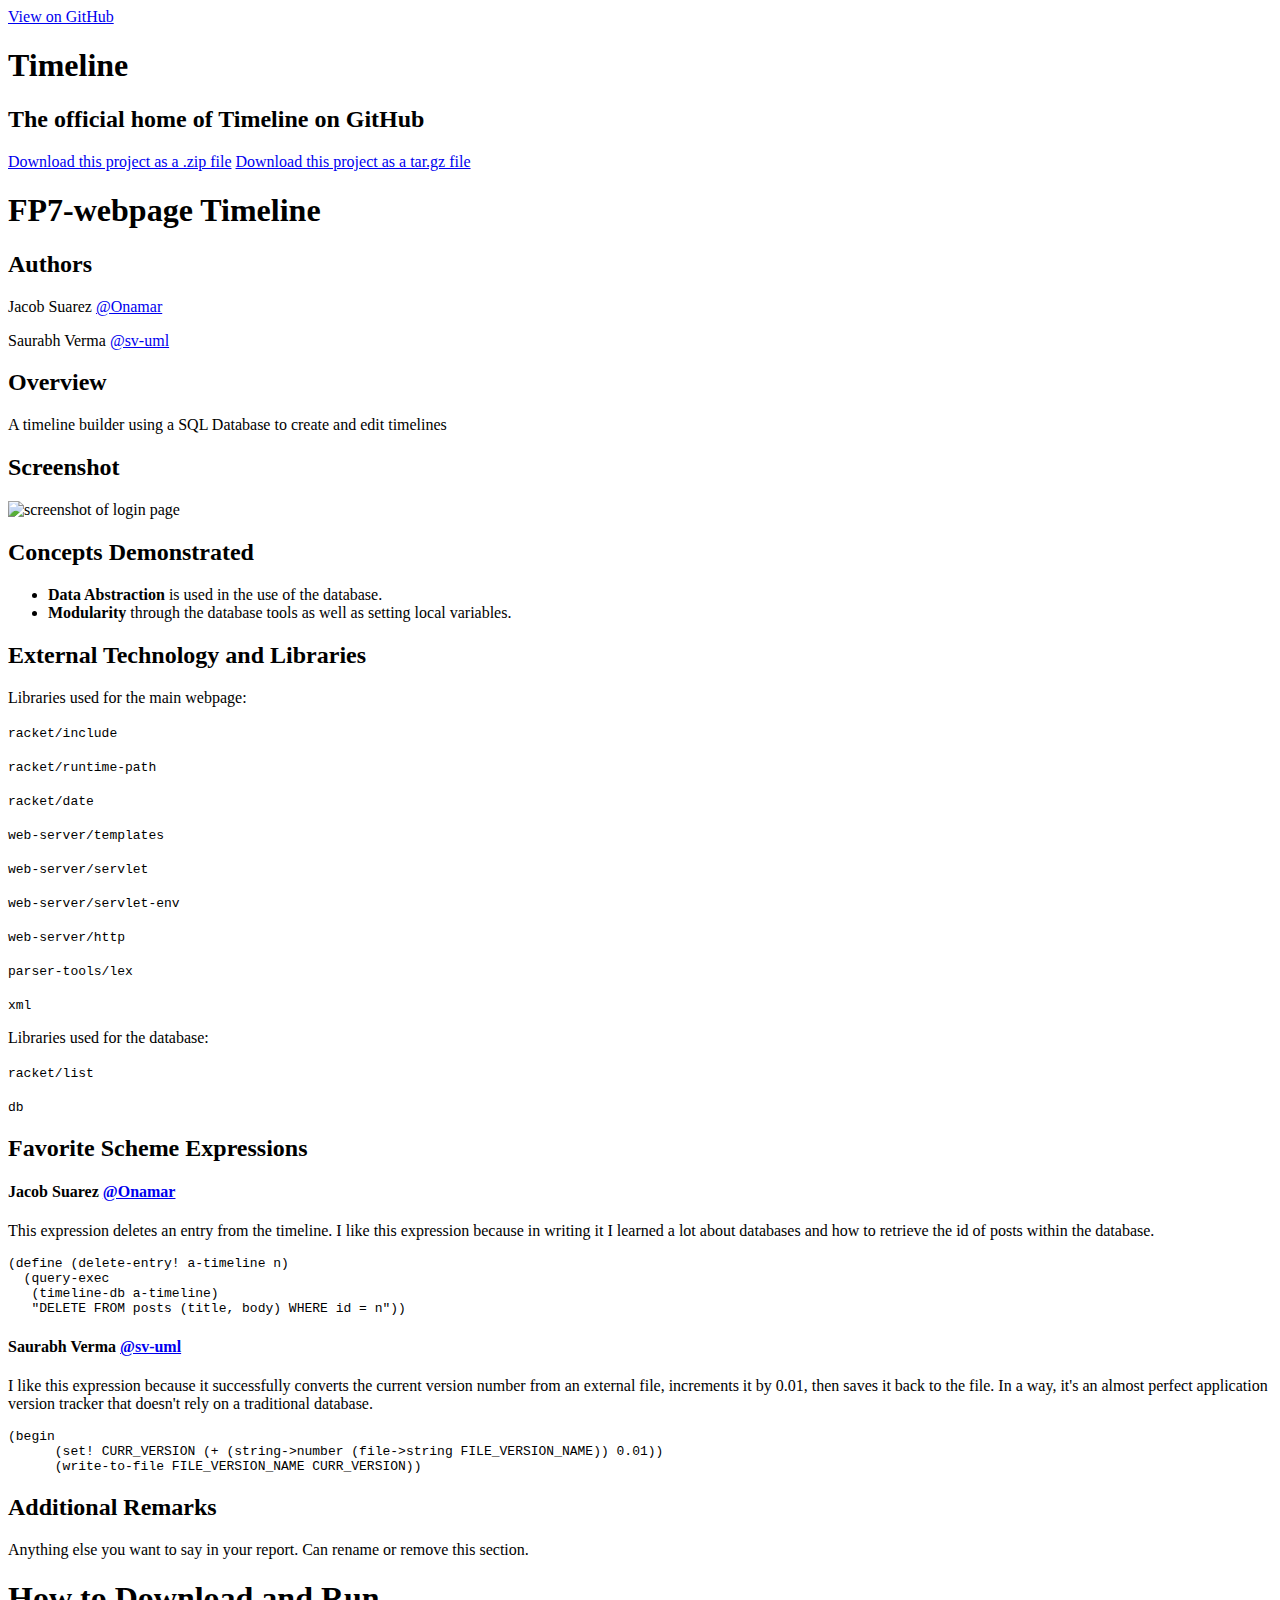
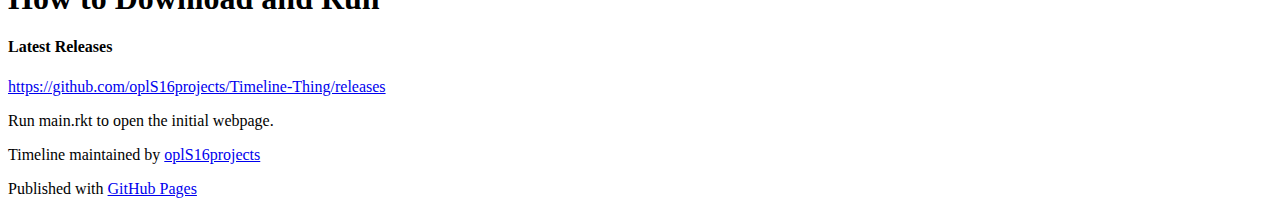
==== index.html @ 011f9b79 "Create gh-pages branch via GitHub" ====
<!DOCTYPE html>
<html>

  <head>
    <meta charset='utf-8'>
    <meta http-equiv="X-UA-Compatible" content="chrome=1">
    <meta name="description" content="Timeline : The official home of Timeline on GitHub">

    <link rel="stylesheet" type="text/css" media="screen" href="stylesheets/stylesheet.css">

    <title>Timeline</title>
  </head>

  <body>

    <!-- HEADER -->
    <div id="header_wrap" class="outer">
        <header class="inner">
          <a id="forkme_banner" href="https://github.com/oplS16projects/Timeline-Thing">View on GitHub</a>

          <h1 id="project_title">Timeline</h1>
          <h2 id="project_tagline">The official home of Timeline on GitHub</h2>

            <section id="downloads">
              <a class="zip_download_link" href="https://github.com/oplS16projects/Timeline-Thing/zipball/master">Download this project as a .zip file</a>
              <a class="tar_download_link" href="https://github.com/oplS16projects/Timeline-Thing/tarball/master">Download this project as a tar.gz file</a>
            </section>
        </header>
    </div>

    <!-- MAIN CONTENT -->
    <div id="main_content_wrap" class="outer">
      <section id="main_content" class="inner">
        <h1>
<a id="fp7-webpage-timeline" class="anchor" href="#fp7-webpage-timeline" aria-hidden="true"><span aria-hidden="true" class="octicon octicon-link"></span></a>FP7-webpage Timeline</h1>

<h2>
<a id="authors" class="anchor" href="#authors" aria-hidden="true"><span aria-hidden="true" class="octicon octicon-link"></span></a>Authors</h2>

<p>Jacob Suarez <a href="https://github.com/Onamar" class="user-mention">@Onamar</a></p>

<p>Saurabh Verma <a href="https://github.com/sv-uml" class="user-mention">@sv-uml</a></p>

<h2>
<a id="overview" class="anchor" href="#overview" aria-hidden="true"><span aria-hidden="true" class="octicon octicon-link"></span></a>Overview</h2>

<p>A timeline builder using a SQL Database to create and edit timelines</p>

<h2>
<a id="screenshot" class="anchor" href="#screenshot" aria-hidden="true"><span aria-hidden="true" class="octicon octicon-link"></span></a>Screenshot</h2>

<p><img src="https://github.com/oplS16projects/Timeline-Thing/blob/master/screenshot.PNG?raw=true" alt="screenshot of login page"></p>

<h2>
<a id="concepts-demonstrated" class="anchor" href="#concepts-demonstrated" aria-hidden="true"><span aria-hidden="true" class="octicon octicon-link"></span></a>Concepts Demonstrated</h2>

<ul>
<li>
<strong>Data Abstraction</strong> is used in the use of the database.</li>
<li>
<strong>Modularity</strong> through the database tools as well as setting local variables.</li>
</ul>

<h2>
<a id="external-technology-and-libraries" class="anchor" href="#external-technology-and-libraries" aria-hidden="true"><span aria-hidden="true" class="octicon octicon-link"></span></a>External Technology and Libraries</h2>

<p>Libraries used for the main webpage:</p>

<p><code>racket/include</code></p>

<p><code>racket/runtime-path</code></p>

<p><code>racket/date</code></p>

<p><code>web-server/templates</code></p>

<p><code>web-server/servlet</code></p>

<p><code>web-server/servlet-env</code></p>

<p><code>web-server/http</code></p>

<p><code>parser-tools/lex</code></p>

<p><code>xml</code></p>

<p>Libraries used for the database:</p>

<p><code>racket/list</code></p>

<p><code>db</code></p>

<h2>
<a id="favorite-scheme-expressions" class="anchor" href="#favorite-scheme-expressions" aria-hidden="true"><span aria-hidden="true" class="octicon octicon-link"></span></a>Favorite Scheme Expressions</h2>

<h4>
<a id="jacob-suarez-onamar" class="anchor" href="#jacob-suarez-onamar" aria-hidden="true"><span aria-hidden="true" class="octicon octicon-link"></span></a>Jacob Suarez <a href="https://github.com/Onamar" class="user-mention">@Onamar</a>
</h4>

<p>This expression deletes an entry from the timeline. I like this expression because in writing it I learned a lot about databases and how to retrieve the id of posts within the database.</p>

<div class="highlight highlight-source-scheme"><pre>(<span class="pl-k">define</span> (<span class="pl-en">delete-entry!</span><span class="pl-smi"> a-timeline n</span>)
  (query-exec
   (timeline-db a-timeline)
   <span class="pl-s"><span class="pl-pds">"</span>DELETE FROM posts (title, body) WHERE id = n<span class="pl-pds">"</span></span>))</pre></div>

<h4>
<a id="saurabh-verma-sv-uml" class="anchor" href="#saurabh-verma-sv-uml" aria-hidden="true"><span aria-hidden="true" class="octicon octicon-link"></span></a>Saurabh Verma <a href="https://github.com/sv-uml" class="user-mention">@sv-uml</a>
</h4>

<p>I like this expression because it successfully converts the current version number from an external file, increments it by 0.01, then saves it back to the file. In a way, it's an almost perfect application version tracker that doesn't rely on a traditional database.</p>

<div class="highlight highlight-source-scheme"><pre>(<span class="pl-k">begin</span>
      (<span class="pl-k">set!</span> CURR_VERSION (<span class="pl-k">+</span> (<span class="pl-c1">string-&gt;number</span> (file-&gt;string FILE_VERSION_NAME)) <span class="pl-c1">0.01</span>))
      (write-to-file FILE_VERSION_NAME CURR_VERSION))</pre></div>

<h2>
<a id="additional-remarks" class="anchor" href="#additional-remarks" aria-hidden="true"><span aria-hidden="true" class="octicon octicon-link"></span></a>Additional Remarks</h2>

<p>Anything else you want to say in your report. Can rename or remove this section.</p>

<h1>
<a id="how-to-download-and-run" class="anchor" href="#how-to-download-and-run" aria-hidden="true"><span aria-hidden="true" class="octicon octicon-link"></span></a>How to Download and Run</h1>

<h4>
<a id="latest-releases" class="anchor" href="#latest-releases" aria-hidden="true"><span aria-hidden="true" class="octicon octicon-link"></span></a>Latest Releases</h4>

<p><a href="https://github.com/oplS16projects/Timeline-Thing/releases">https://github.com/oplS16projects/Timeline-Thing/releases</a></p>

<p>Run main.rkt to open the initial webpage.</p>
      </section>
    </div>

    <!-- FOOTER  -->
    <div id="footer_wrap" class="outer">
      <footer class="inner">
        <p class="copyright">Timeline maintained by <a href="https://github.com/oplS16projects">oplS16projects</a></p>
        <p>Published with <a href="https://pages.github.com">GitHub Pages</a></p>
      </footer>
    </div>

    

  </body>
</html>
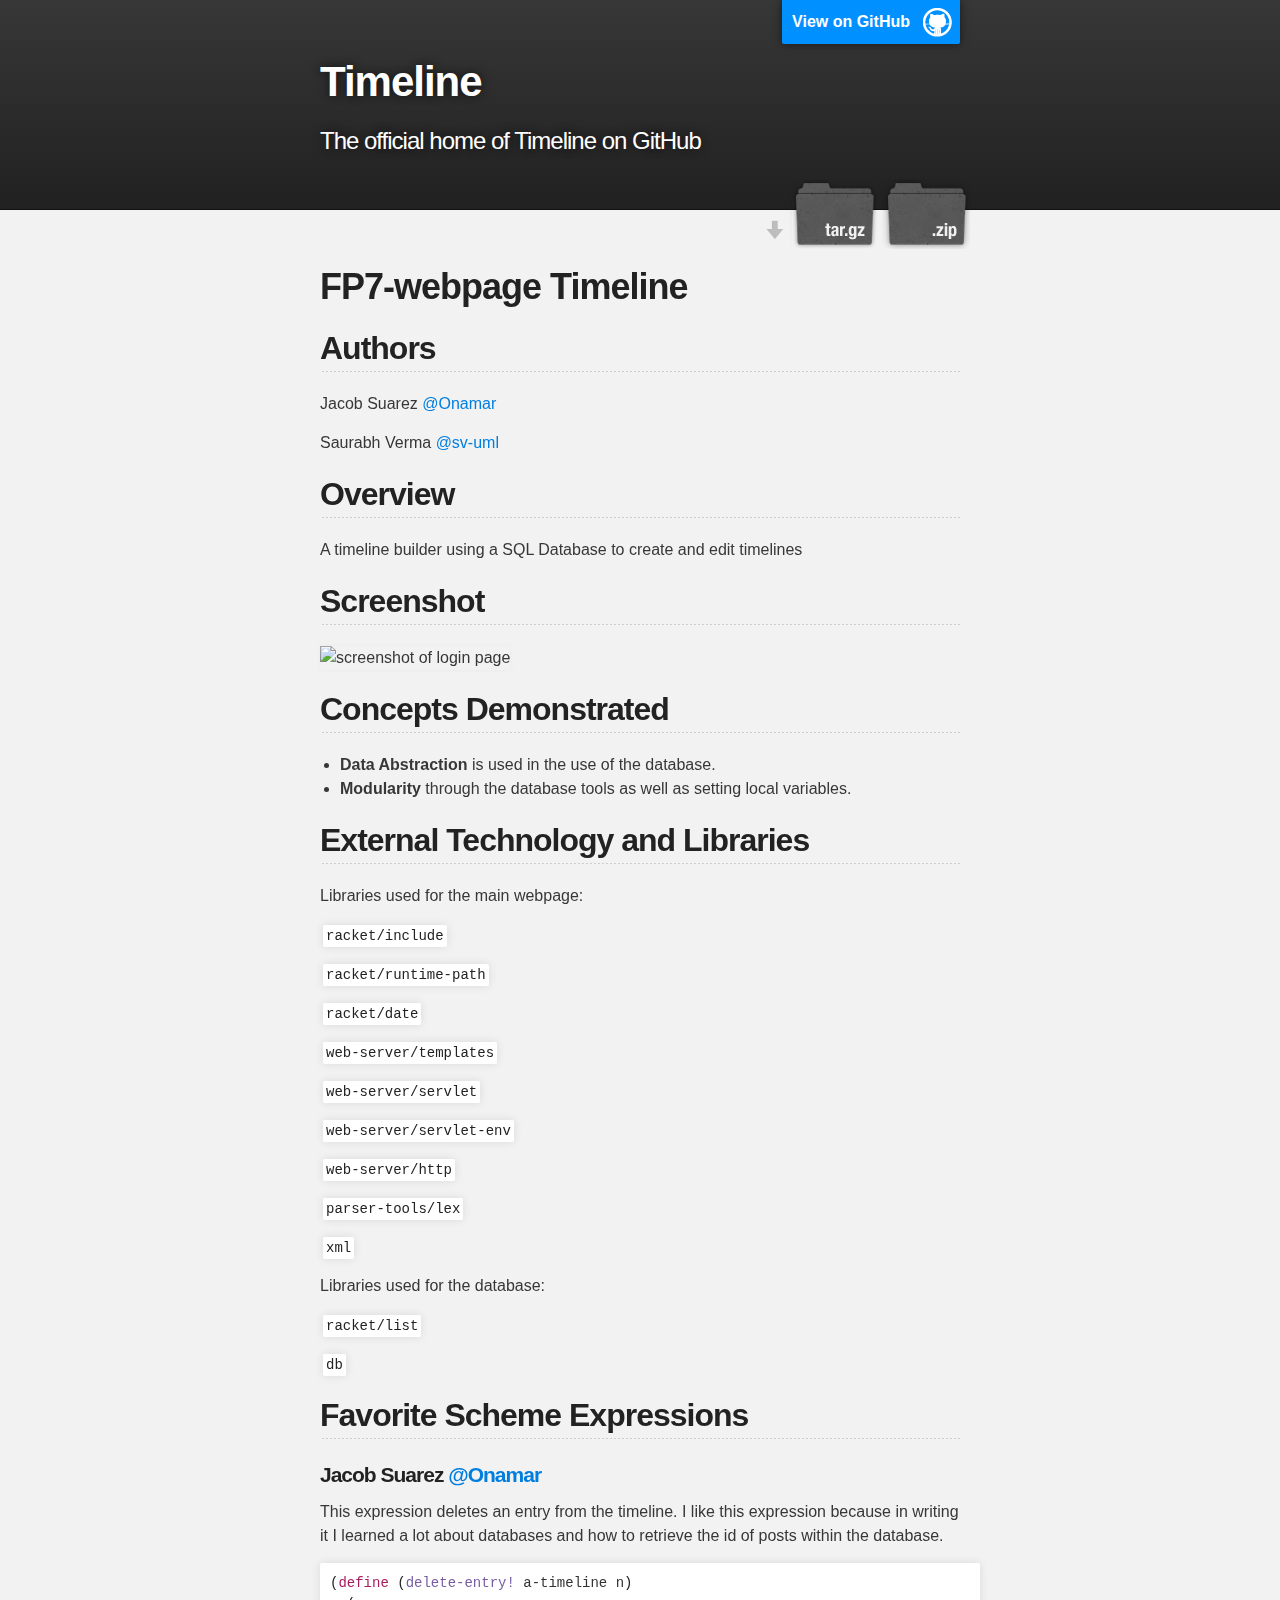
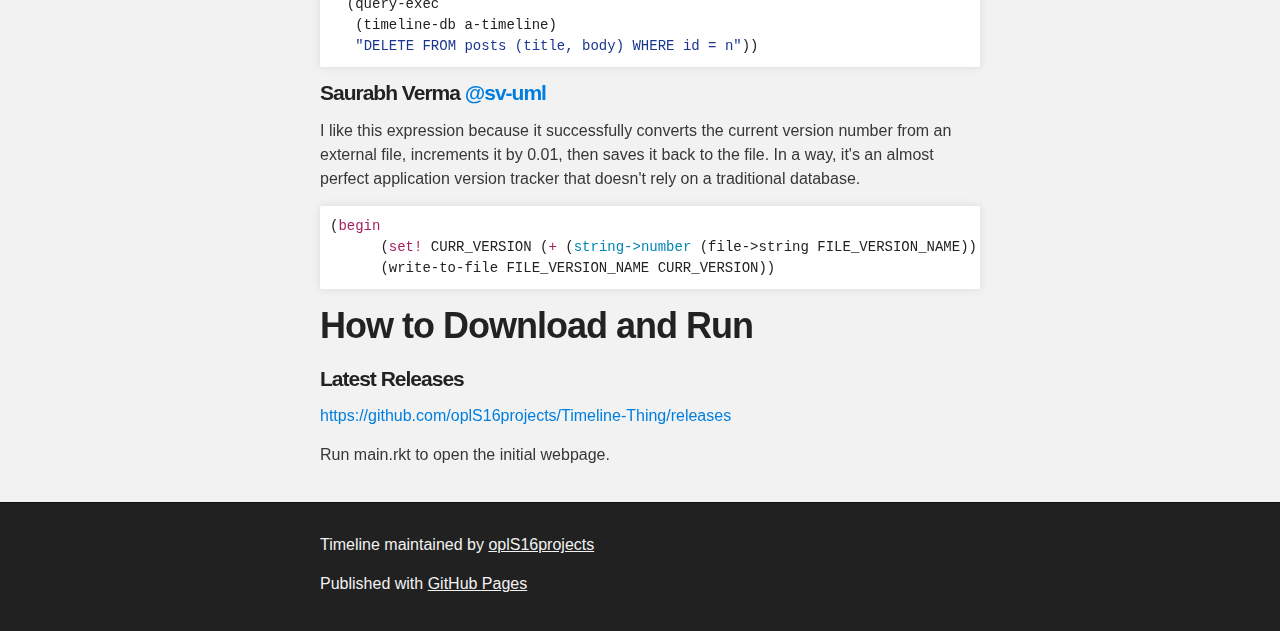
==== commit 458bc11c: "Merge 13ddb25eacc6de0a963f4ecbc48fc0b5995c66f5 into aa41f3751357e5af1b3edfff29abc3f77a2c89c3" ====
--- a/index.html
+++ b/index.html
@@ -114,11 +114,6 @@
       (<span class="pl-k">set!</span> CURR_VERSION (<span class="pl-k">+</span> (<span class="pl-c1">string-&gt;number</span> (file-&gt;string FILE_VERSION_NAME)) <span class="pl-c1">0.01</span>))
       (write-to-file FILE_VERSION_NAME CURR_VERSION))</pre></div>
 
-<h2>
-<a id="additional-remarks" class="anchor" href="#additional-remarks" aria-hidden="true"><span aria-hidden="true" class="octicon octicon-link"></span></a>Additional Remarks</h2>
-
-<p>Anything else you want to say in your report. Can rename or remove this section.</p>
-
 <h1>
 <a id="how-to-download-and-run" class="anchor" href="#how-to-download-and-run" aria-hidden="true"><span aria-hidden="true" class="octicon octicon-link"></span></a>How to Download and Run</h1>
 
--- a/stylesheets/stylesheet.css
+++ b/stylesheets/stylesheet.css
@@ -0,0 +1,425 @@
+/*******************************************************************************
+Slate Theme for GitHub Pages
+by Jason Costello, @jsncostello
+*******************************************************************************/
+
+@import url(github-light.css);
+
+/*******************************************************************************
+MeyerWeb Reset
+*******************************************************************************/
+
+html, body, div, span, applet, object, iframe,
+h1, h2, h3, h4, h5, h6, p, blockquote, pre,
+a, abbr, acronym, address, big, cite, code,
+del, dfn, em, img, ins, kbd, q, s, samp,
+small, strike, strong, sub, sup, tt, var,
+b, u, i, center,
+dl, dt, dd, ol, ul, li,
+fieldset, form, label, legend,
+table, caption, tbody, tfoot, thead, tr, th, td,
+article, aside, canvas, details, embed,
+figure, figcaption, footer, header, hgroup,
+menu, nav, output, ruby, section, summary,
+time, mark, audio, video {
+  margin: 0;
+  padding: 0;
+  border: 0;
+  font: inherit;
+  vertical-align: baseline;
+}
+
+/* HTML5 display-role reset for older browsers */
+article, aside, details, figcaption, figure,
+footer, header, hgroup, menu, nav, section {
+  display: block;
+}
+
+ol, ul {
+  list-style: none;
+}
+
+table {
+  border-collapse: collapse;
+  border-spacing: 0;
+}
+
+/*******************************************************************************
+Theme Styles
+*******************************************************************************/
+
+body {
+  box-sizing: border-box;
+  color:#373737;
+  background: #212121;
+  font-size: 16px;
+  font-family: 'Myriad Pro', Calibri, Helvetica, Arial, sans-serif;
+  line-height: 1.5;
+  -webkit-font-smoothing: antialiased;
+}
+
+h1, h2, h3, h4, h5, h6 {
+  margin: 10px 0;
+  font-weight: 700;
+  color:#222222;
+  font-family: 'Lucida Grande', 'Calibri', Helvetica, Arial, sans-serif;
+  letter-spacing: -1px;
+}
+
+h1 {
+  font-size: 36px;
+  font-weight: 700;
+}
+
+h2 {
+  padding-bottom: 10px;
+  font-size: 32px;
+  background: url('../images/bg_hr.png') repeat-x bottom;
+}
+
+h3 {
+  font-size: 24px;
+}
+
+h4 {
+  font-size: 21px;
+}
+
+h5 {
+  font-size: 18px;
+}
+
+h6 {
+  font-size: 16px;
+}
+
+p {
+  margin: 10px 0 15px 0;
+}
+
+footer p {
+  color: #f2f2f2;
+}
+
+a {
+  text-decoration: none;
+  color: #007edf;
+  text-shadow: none;
+
+  transition: color 0.5s ease;
+  transition: text-shadow 0.5s ease;
+  -webkit-transition: color 0.5s ease;
+  -webkit-transition: text-shadow 0.5s ease;
+  -moz-transition: color 0.5s ease;
+  -moz-transition: text-shadow 0.5s ease;
+  -o-transition: color 0.5s ease;
+  -o-transition: text-shadow 0.5s ease;
+  -ms-transition: color 0.5s ease;
+  -ms-transition: text-shadow 0.5s ease;
+}
+
+a:hover, a:focus {text-decoration: underline;}
+
+footer a {
+  color: #F2F2F2;
+  text-decoration: underline;
+}
+
+em {
+  font-style: italic;
+}
+
+strong {
+  font-weight: bold;
+}
+
+img {
+  position: relative;
+  margin: 0 auto;
+  max-width: 739px;
+  padding: 5px;
+  margin: 10px 0 10px 0;
+  border: 1px solid #ebebeb;
+
+  box-shadow: 0 0 5px #ebebeb;
+  -webkit-box-shadow: 0 0 5px #ebebeb;
+  -moz-box-shadow: 0 0 5px #ebebeb;
+  -o-box-shadow: 0 0 5px #ebebeb;
+  -ms-box-shadow: 0 0 5px #ebebeb;
+}
+
+p img {
+  display: inline;
+  margin: 0;
+  padding: 0;
+  vertical-align: middle;
+  text-align: center;
+  border: none;
+}
+
+pre, code {
+  width: 100%;
+  color: #222;
+  background-color: #fff;
+
+  font-family: Monaco, "Bitstream Vera Sans Mono", "Lucida Console", Terminal, monospace;
+  font-size: 14px;
+
+  border-radius: 2px;
+  -moz-border-radius: 2px;
+  -webkit-border-radius: 2px;
+}
+
+pre {
+  width: 100%;
+  padding: 10px;
+  box-shadow: 0 0 10px rgba(0,0,0,.1);
+  overflow: auto;
+}
+
+code {
+  padding: 3px;
+  margin: 0 3px;
+  box-shadow: 0 0 10px rgba(0,0,0,.1);
+}
+
+pre code {
+  display: block;
+  box-shadow: none;
+}
+
+blockquote {
+  color: #666;
+  margin-bottom: 20px;
+  padding: 0 0 0 20px;
+  border-left: 3px solid #bbb;
+}
+
+
+ul, ol, dl {
+  margin-bottom: 15px
+}
+
+ul {
+  list-style-position: inside;
+  list-style: disc;
+  padding-left: 20px;
+}
+
+ol {
+  list-style-position: inside;
+  list-style: decimal;
+  padding-left: 20px;
+}
+
+dl dt {
+  font-weight: bold;
+}
+
+dl dd {
+  padding-left: 20px;
+  font-style: italic;
+}
+
+dl p {
+  padding-left: 20px;
+  font-style: italic;
+}
+
+hr {
+  height: 1px;
+  margin-bottom: 5px;
+  border: none;
+  background: url('../images/bg_hr.png') repeat-x center;
+}
+
+table {
+  border: 1px solid #373737;
+  margin-bottom: 20px;
+  text-align: left;
+ }
+
+th {
+  font-family: 'Lucida Grande', 'Helvetica Neue', Helvetica, Arial, sans-serif;
+  padding: 10px;
+  background: #373737;
+  color: #fff;
+ }
+
+td {
+  padding: 10px;
+  border: 1px solid #373737;
+ }
+
+form {
+  background: #f2f2f2;
+  padding: 20px;
+}
+
+/*******************************************************************************
+Full-Width Styles
+*******************************************************************************/
+
+.outer {
+  width: 100%;
+}
+
+.inner {
+  position: relative;
+  max-width: 640px;
+  padding: 20px 10px;
+  margin: 0 auto;
+}
+
+#forkme_banner {
+  display: block;
+  position: absolute;
+  top:0;
+  right: 10px;
+  z-index: 10;
+  padding: 10px 50px 10px 10px;
+  color: #fff;
+  background: url('../images/blacktocat.png') #0090ff no-repeat 95% 50%;
+  font-weight: 700;
+  box-shadow: 0 0 10px rgba(0,0,0,.5);
+  border-bottom-left-radius: 2px;
+  border-bottom-right-radius: 2px;
+}
+
+#header_wrap {
+  background: #212121;
+  background: -moz-linear-gradient(top, #373737, #212121);
+  background: -webkit-linear-gradient(top, #373737, #212121);
+  background: -ms-linear-gradient(top, #373737, #212121);
+  background: -o-linear-gradient(top, #373737, #212121);
+  background: linear-gradient(top, #373737, #212121);
+}
+
+#header_wrap .inner {
+  padding: 50px 10px 30px 10px;
+}
+
+#project_title {
+  margin: 0;
+  color: #fff;
+  font-size: 42px;
+  font-weight: 700;
+  text-shadow: #111 0px 0px 10px;
+}
+
+#project_tagline {
+  color: #fff;
+  font-size: 24px;
+  font-weight: 300;
+  background: none;
+  text-shadow: #111 0px 0px 10px;
+}
+
+#downloads {
+  position: absolute;
+  width: 210px;
+  z-index: 10;
+  bottom: -40px;
+  right: 0;
+  height: 70px;
+  background: url('../images/icon_download.png') no-repeat 0% 90%;
+}
+
+.zip_download_link {
+  display: block;
+  float: right;
+  width: 90px;
+  height:70px;
+  text-indent: -5000px;
+  overflow: hidden;
+  background: url(../images/sprite_download.png) no-repeat bottom left;
+}
+
+.tar_download_link {
+  display: block;
+  float: right;
+  width: 90px;
+  height:70px;
+  text-indent: -5000px;
+  overflow: hidden;
+  background: url(../images/sprite_download.png) no-repeat bottom right;
+  margin-left: 10px;
+}
+
+.zip_download_link:hover {
+  background: url(../images/sprite_download.png) no-repeat top left;
+}
+
+.tar_download_link:hover {
+  background: url(../images/sprite_download.png) no-repeat top right;
+}
+
+#main_content_wrap {
+  background: #f2f2f2;
+  border-top: 1px solid #111;
+  border-bottom: 1px solid #111;
+}
+
+#main_content {
+  padding-top: 40px;
+}
+
+#footer_wrap {
+  background: #212121;
+}
+
+
+
+/*******************************************************************************
+Small Device Styles
+*******************************************************************************/
+
+@media screen and (max-width: 480px) {
+  body {
+    font-size:14px;
+  }
+
+  #downloads {
+    display: none;
+  }
+
+  .inner {
+    min-width: 320px;
+    max-width: 480px;
+  }
+
+  #project_title {
+  font-size: 32px;
+  }
+
+  h1 {
+    font-size: 28px;
+  }
+
+  h2 {
+    font-size: 24px;
+  }
+
+  h3 {
+    font-size: 21px;
+  }
+
+  h4 {
+    font-size: 18px;
+  }
+
+  h5 {
+    font-size: 14px;
+  }
+
+  h6 {
+    font-size: 12px;
+  }
+
+  code, pre {
+    min-width: 320px;
+    max-width: 480px;
+    font-size: 11px;
+  }
+
+}
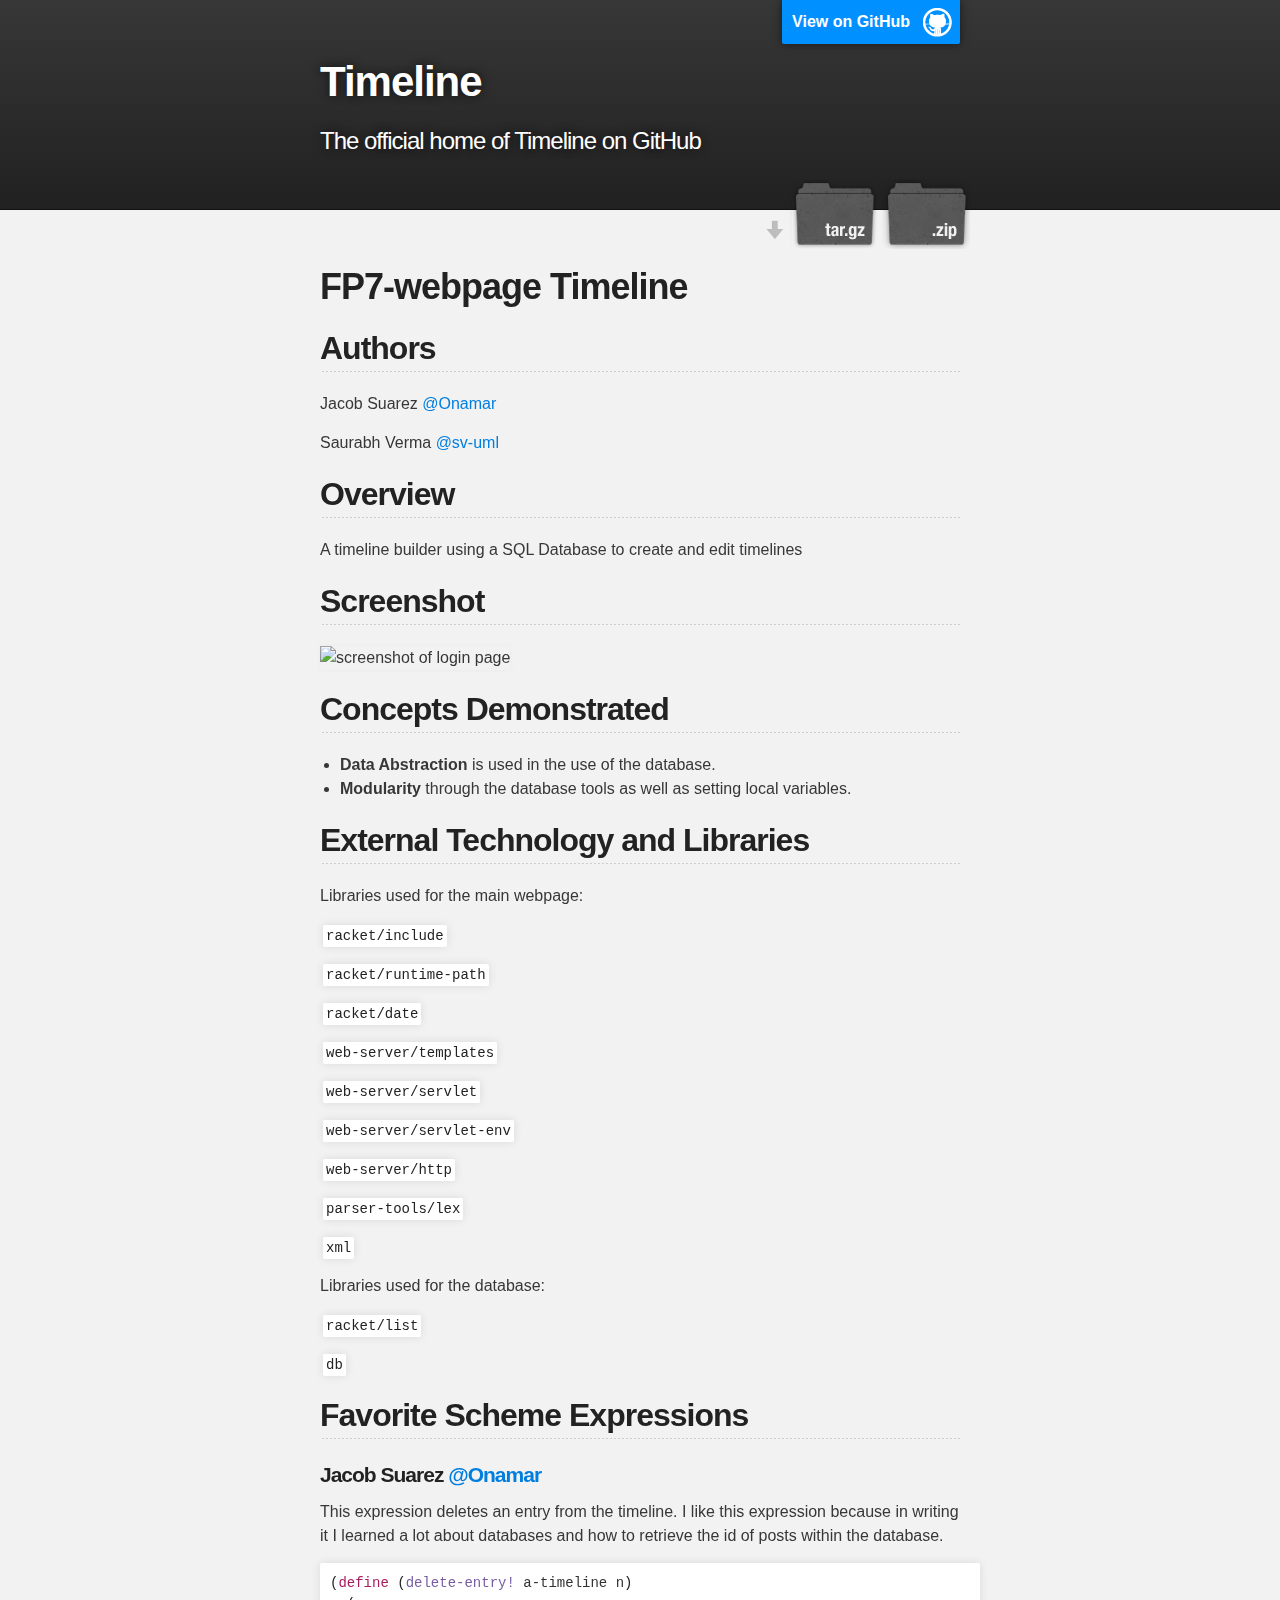
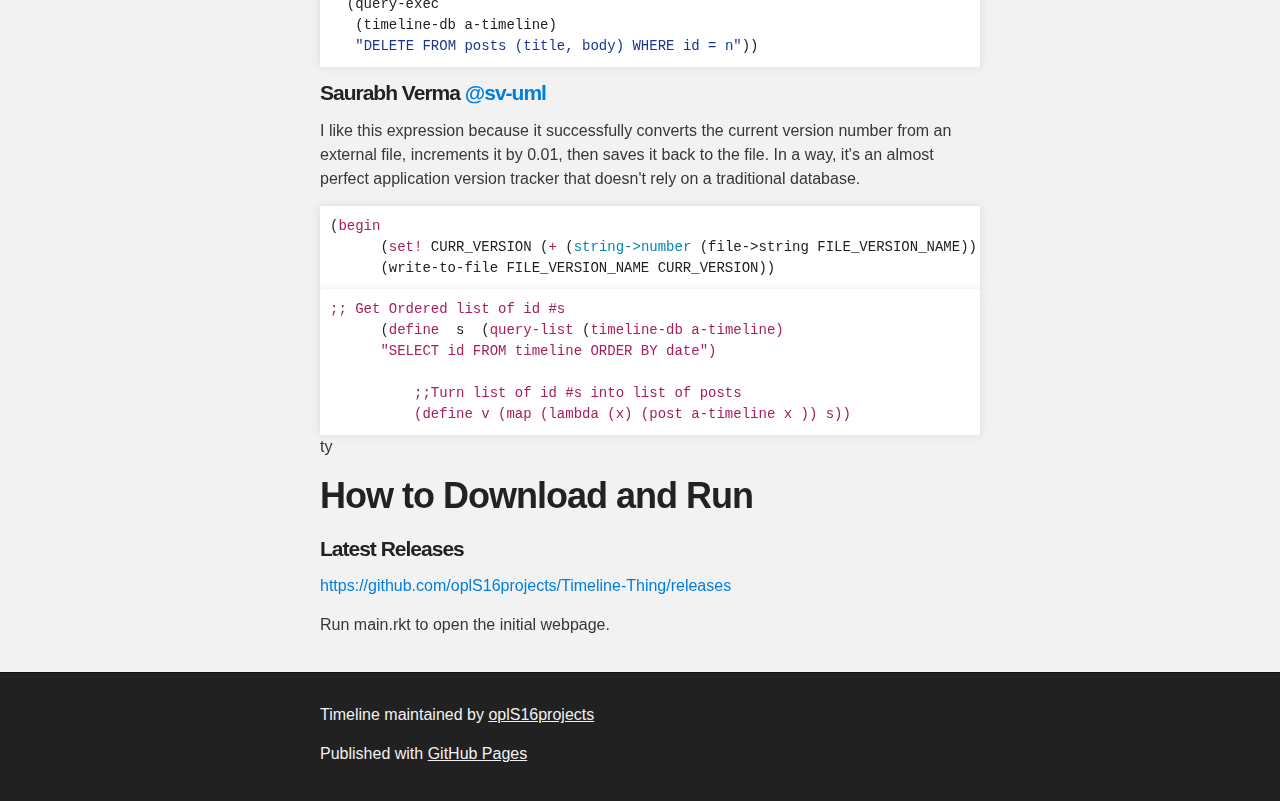
==== commit 3ff33d5d: "ty turrell's favorite code" ====
--- a/index.html
+++ b/index.html
@@ -114,6 +114,12 @@
       (<span class="pl-k">set!</span> CURR_VERSION (<span class="pl-k">+</span> (<span class="pl-c1">string-&gt;number</span> (file-&gt;string FILE_VERSION_NAME)) <span class="pl-c1">0.01</span>))
       (write-to-file FILE_VERSION_NAME CURR_VERSION))</pre></div>
 
+<div class="highlight highlight-source-scheme"><pre><span class="pl-k">;; Get Ordered list of id #s</span>
+      (<span class="pl-k">define </span> s  (<span class="pl-k">query-list</span> (<span class="pl-k">timeline-db a-timeline)
+      "SELECT id FROM timeline ORDER BY date")
+	  
+	  ;;Turn list of id #s into list of posts
+	  (define v (map (lambda (x) (post a-timeline x )) s))</span></div>ty
 <h1>
 <a id="how-to-download-and-run" class="anchor" href="#how-to-download-and-run" aria-hidden="true"><span aria-hidden="true" class="octicon octicon-link"></span></a>How to Download and Run</h1>
 
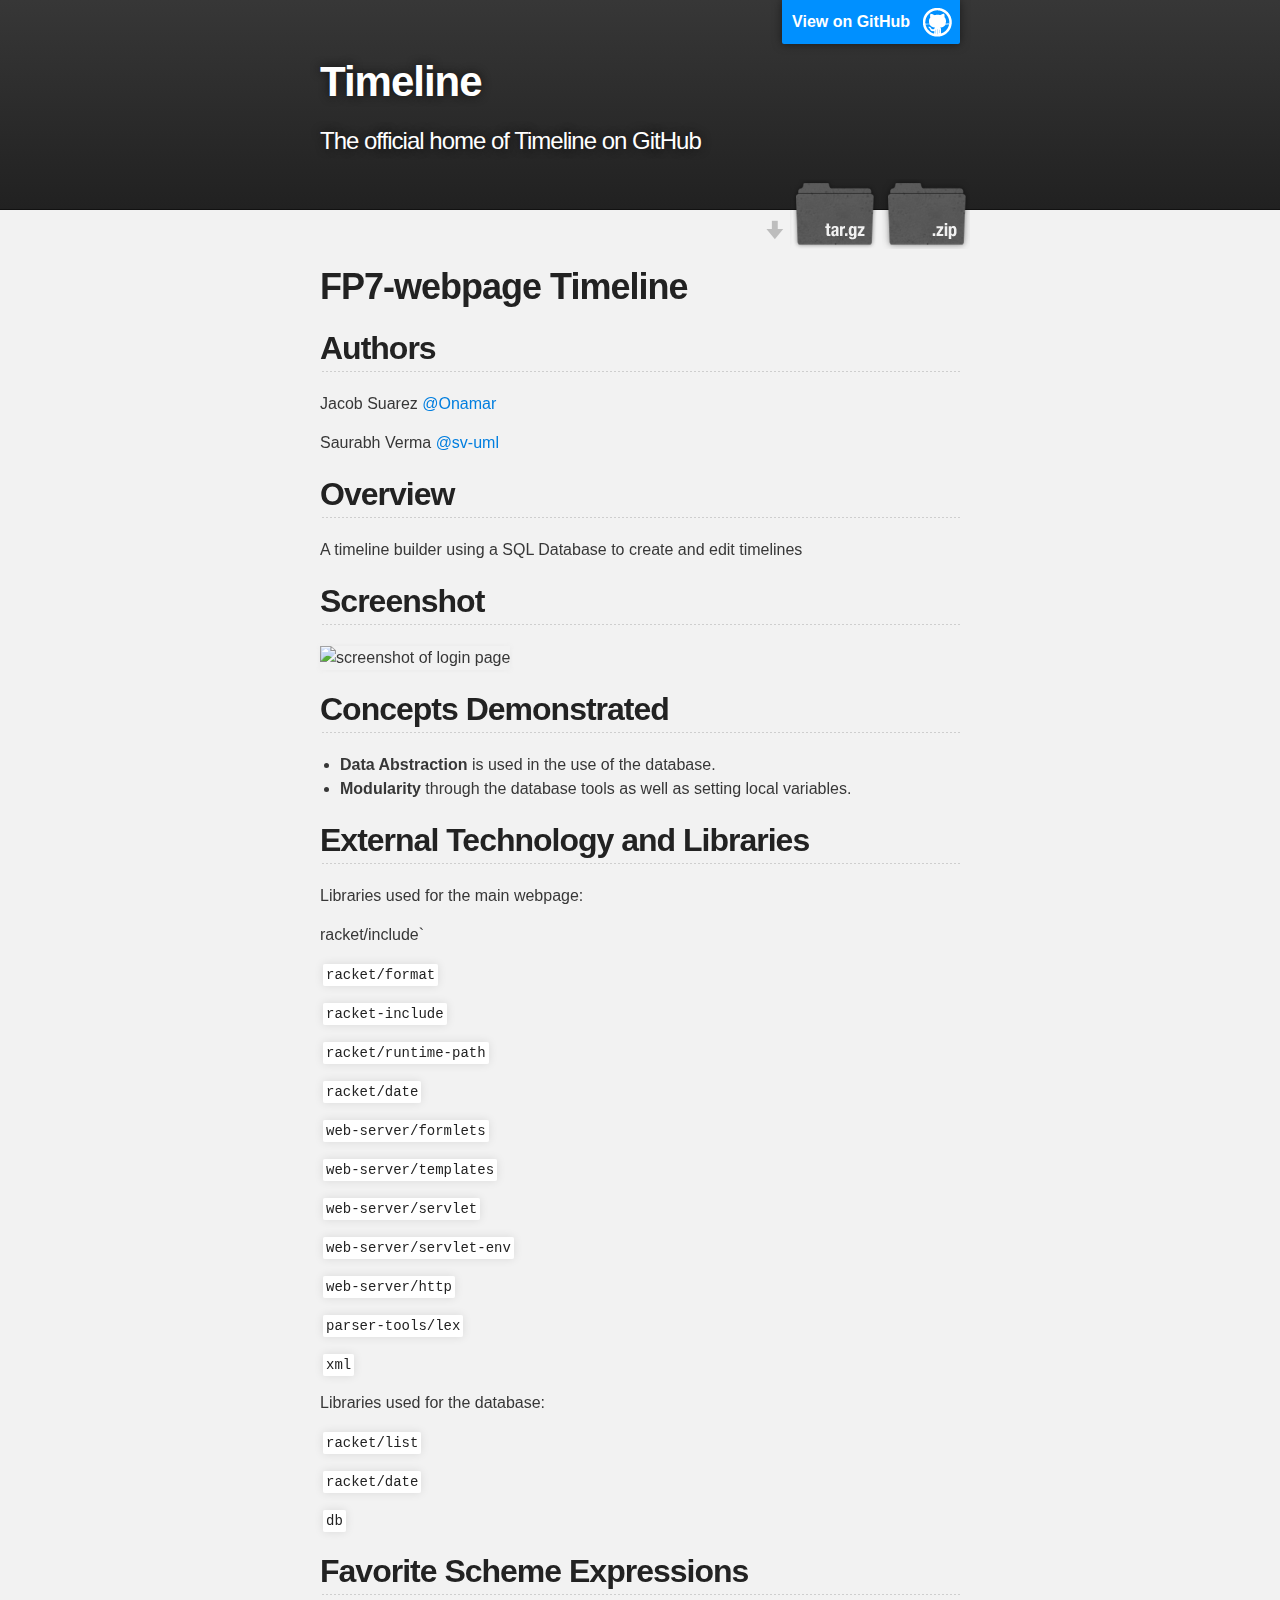
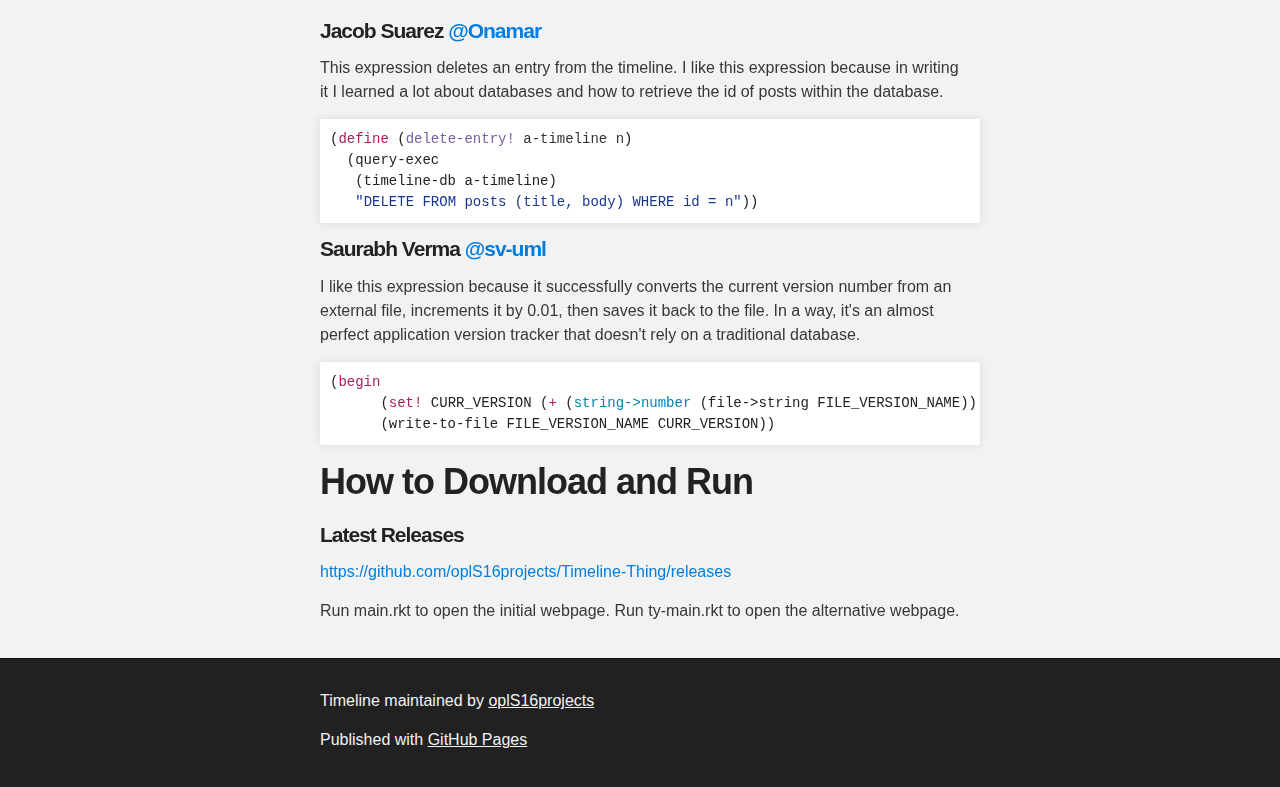
==== commit dd9b1d37: "Create gh-pages branch via GitHub" ====
--- a/index.html
+++ b/index.html
@@ -66,11 +66,17 @@
 
 <p>Libraries used for the main webpage:</p>
 
-<p><code>racket/include</code></p>
+<p>racket/include`</p>
+
+<p><code>racket/format</code></p>
+
+<p><code>racket-include</code></p>
 
 <p><code>racket/runtime-path</code></p>
 
 <p><code>racket/date</code></p>
+
+<p><code>web-server/formlets</code></p>
 
 <p><code>web-server/templates</code></p>
 
@@ -87,6 +93,8 @@
 <p>Libraries used for the database:</p>
 
 <p><code>racket/list</code></p>
+
+<p><code>racket/date</code></p>
 
 <p><code>db</code></p>
 
@@ -114,12 +122,6 @@
       (<span class="pl-k">set!</span> CURR_VERSION (<span class="pl-k">+</span> (<span class="pl-c1">string-&gt;number</span> (file-&gt;string FILE_VERSION_NAME)) <span class="pl-c1">0.01</span>))
       (write-to-file FILE_VERSION_NAME CURR_VERSION))</pre></div>
 
-<div class="highlight highlight-source-scheme"><pre><span class="pl-k">;; Get Ordered list of id #s</span>
-      (<span class="pl-k">define </span> s  (<span class="pl-k">query-list</span> (<span class="pl-k">timeline-db a-timeline)
-      "SELECT id FROM timeline ORDER BY date")
-	  
-	  ;;Turn list of id #s into list of posts
-	  (define v (map (lambda (x) (post a-timeline x )) s))</span></div>ty
 <h1>
 <a id="how-to-download-and-run" class="anchor" href="#how-to-download-and-run" aria-hidden="true"><span aria-hidden="true" class="octicon octicon-link"></span></a>How to Download and Run</h1>
 
@@ -128,7 +130,8 @@
 
 <p><a href="https://github.com/oplS16projects/Timeline-Thing/releases">https://github.com/oplS16projects/Timeline-Thing/releases</a></p>
 
-<p>Run main.rkt to open the initial webpage.</p>
+<p>Run main.rkt to open the initial webpage.
+Run ty-main.rkt to open the alternative webpage.</p>
       </section>
     </div>
 
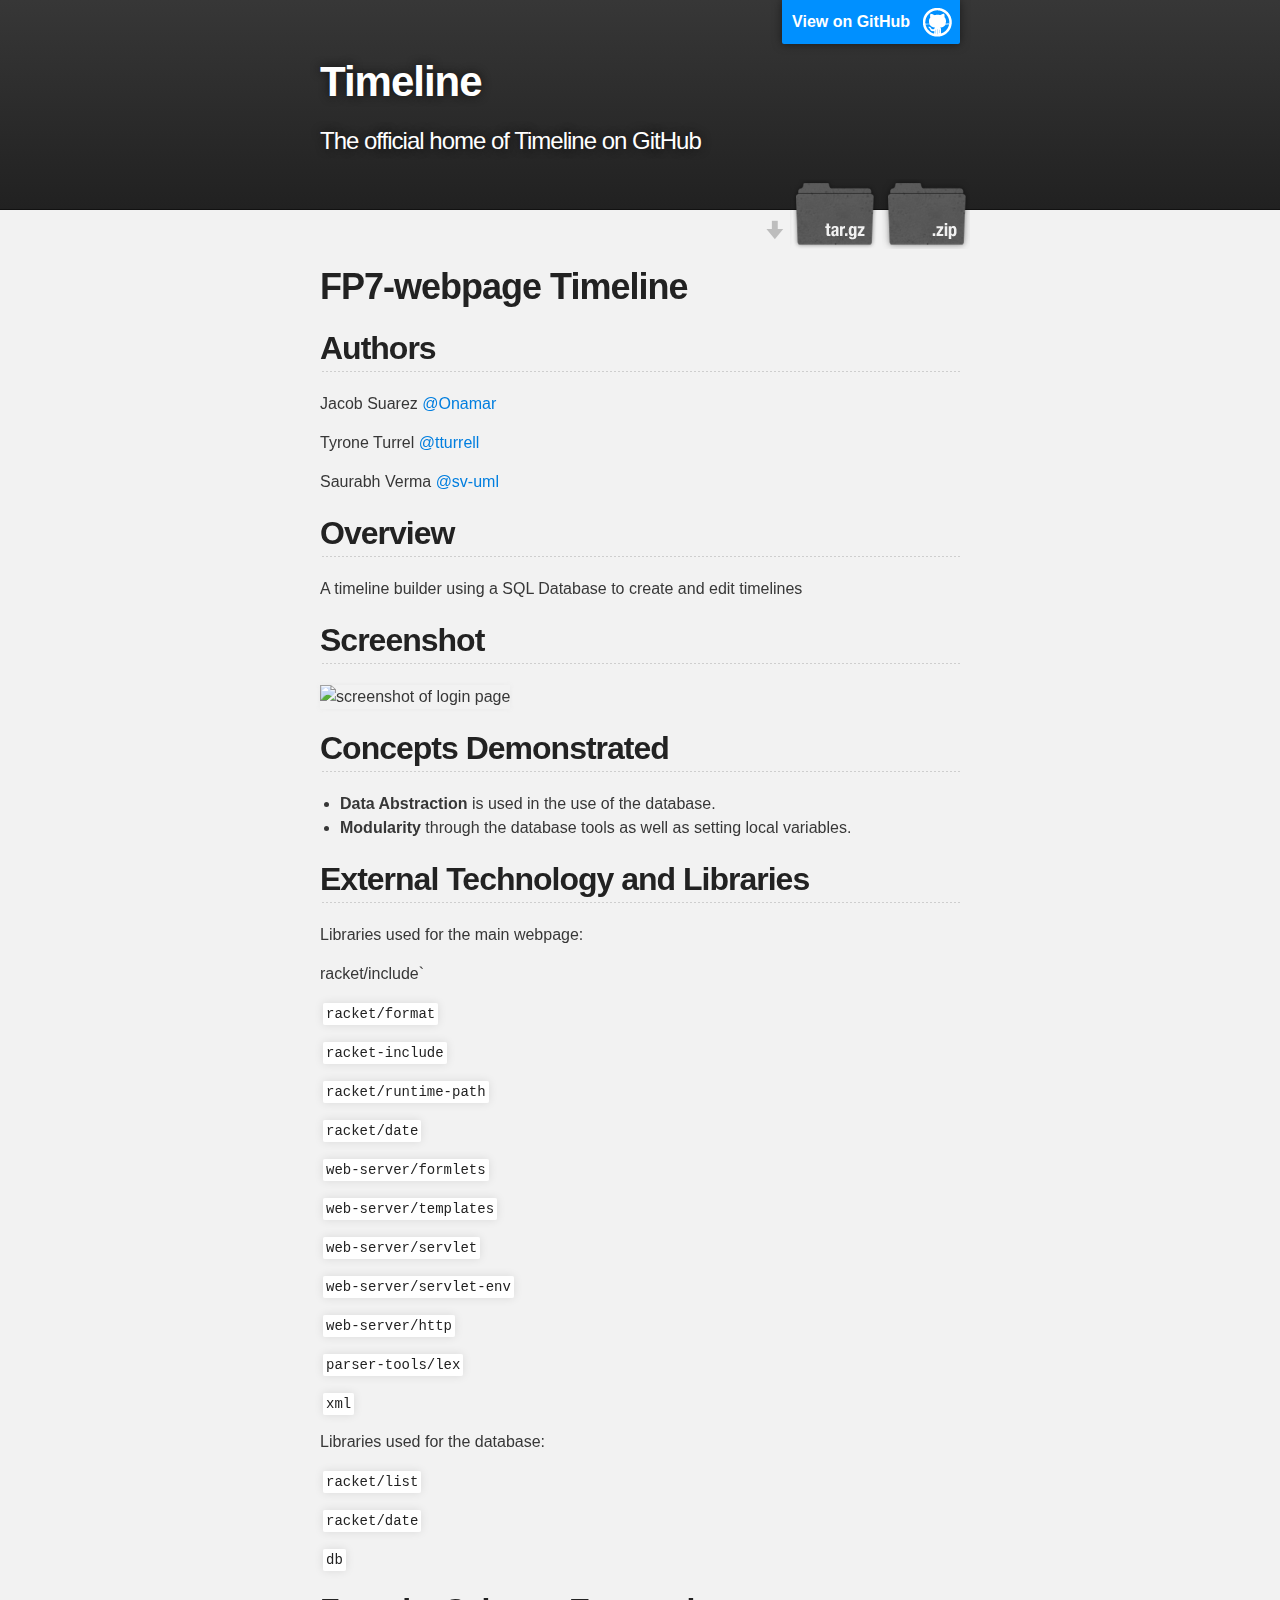
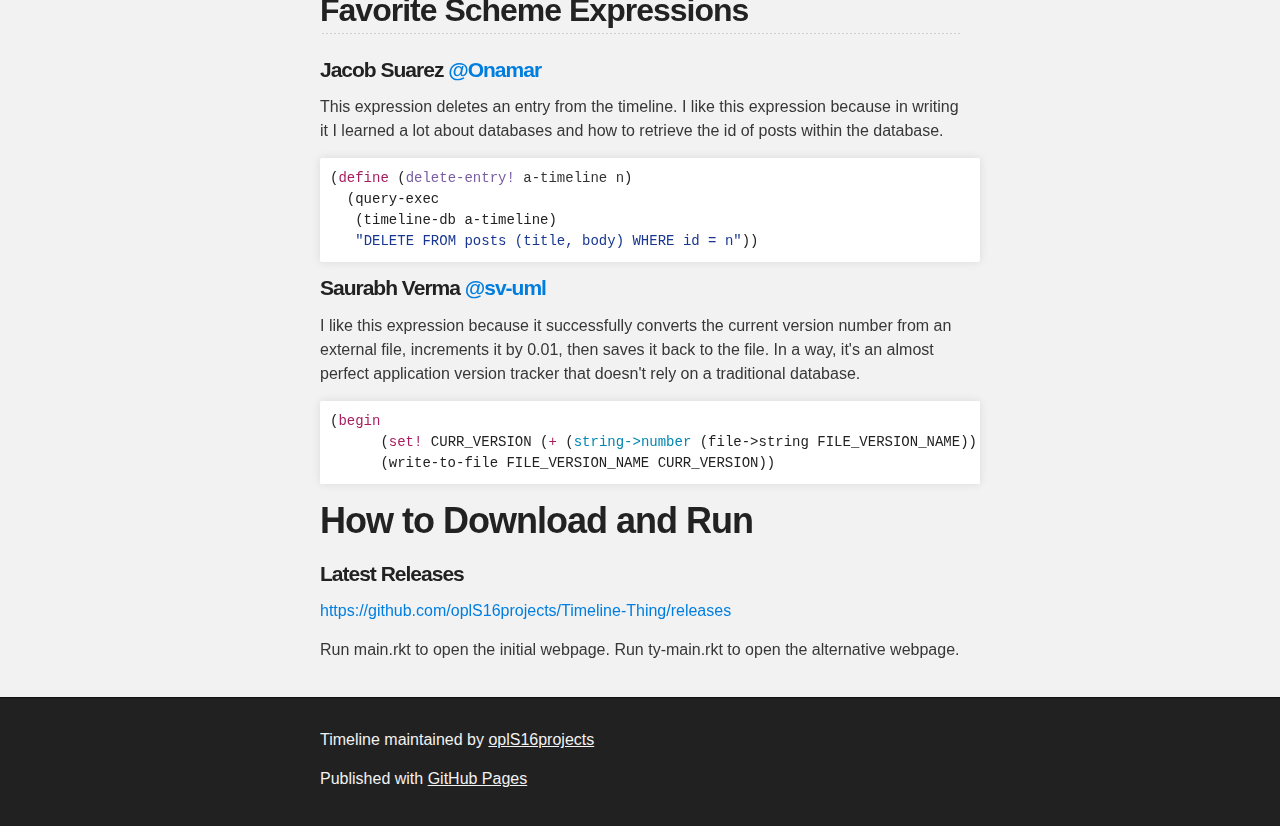
==== commit 8457bca8: "Create gh-pages branch via GitHub" ====
--- a/index.html
+++ b/index.html
@@ -38,6 +38,8 @@
 <a id="authors" class="anchor" href="#authors" aria-hidden="true"><span aria-hidden="true" class="octicon octicon-link"></span></a>Authors</h2>
 
 <p>Jacob Suarez <a href="https://github.com/Onamar" class="user-mention">@Onamar</a></p>
+
+<p>Tyrone Turrel <a href="https://github.com/tturrell" class="user-mention">@tturrell</a></p>
 
 <p>Saurabh Verma <a href="https://github.com/sv-uml" class="user-mention">@sv-uml</a></p>
 
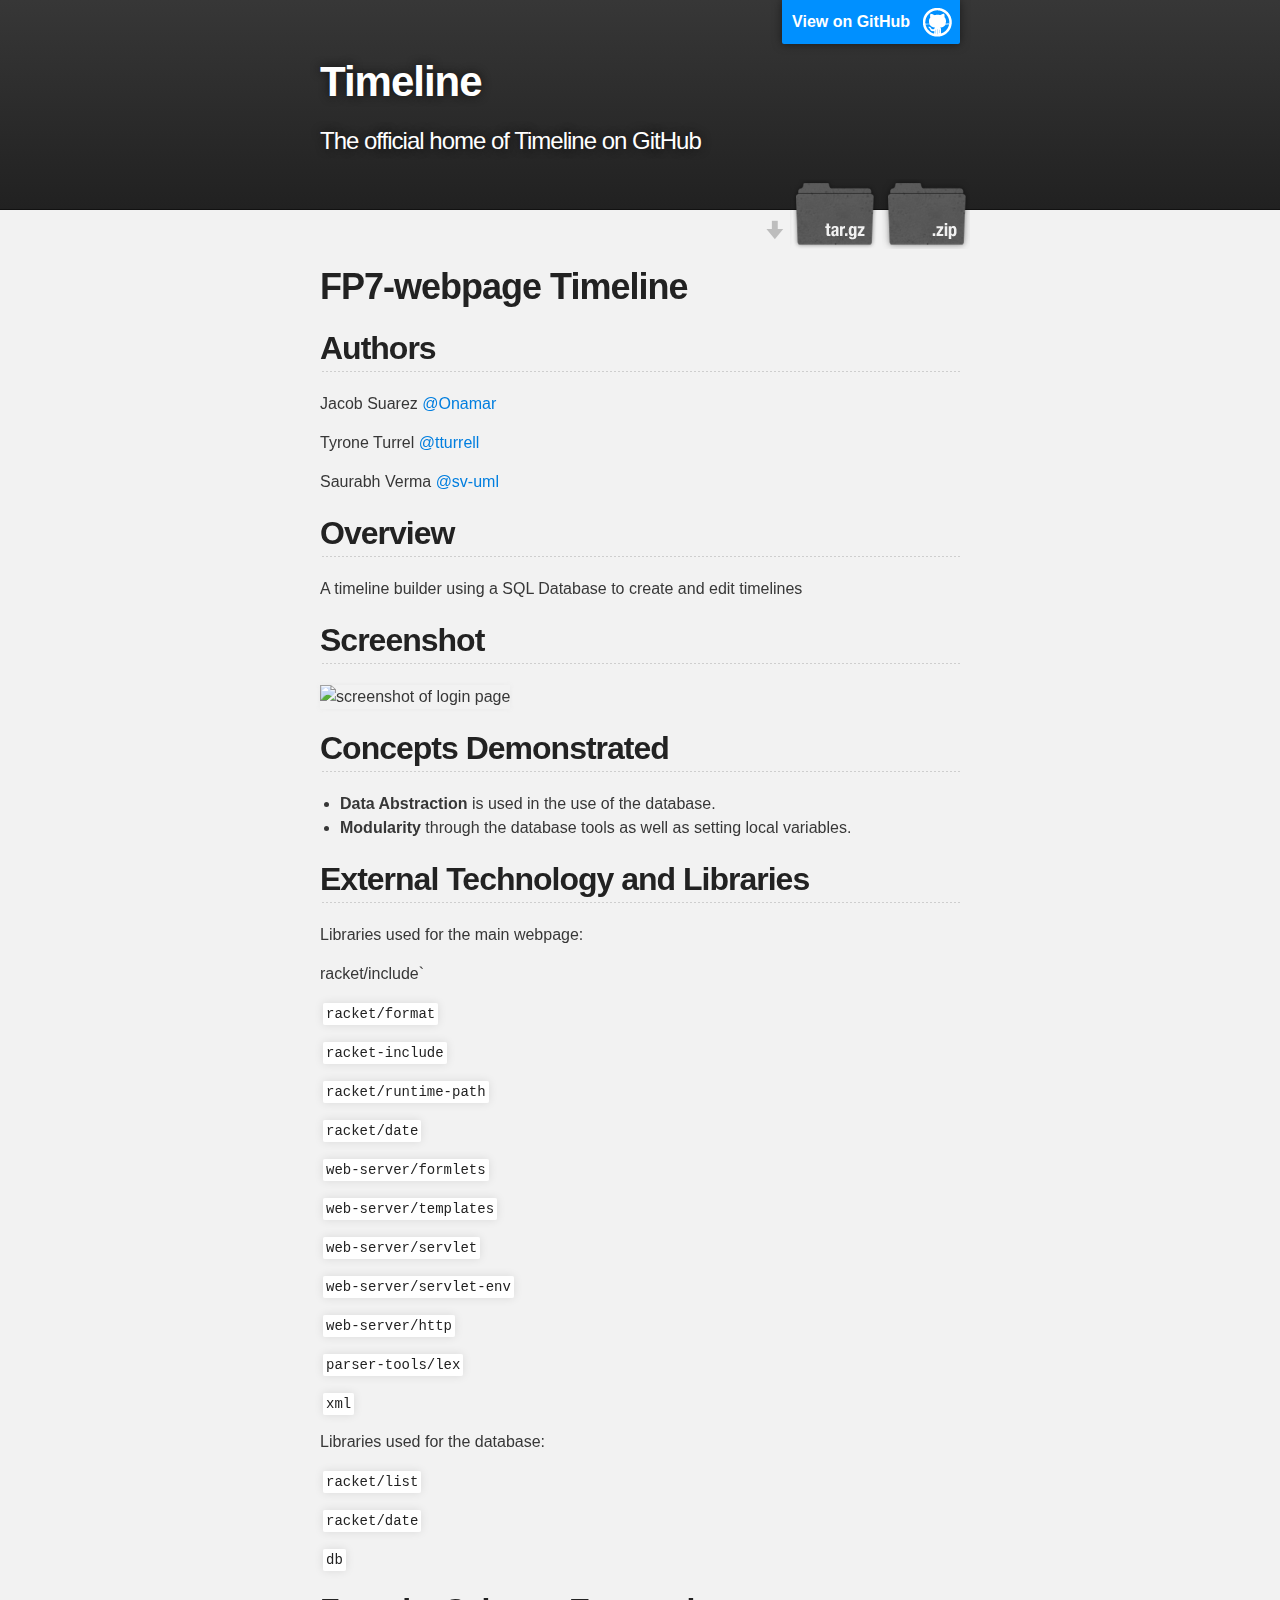
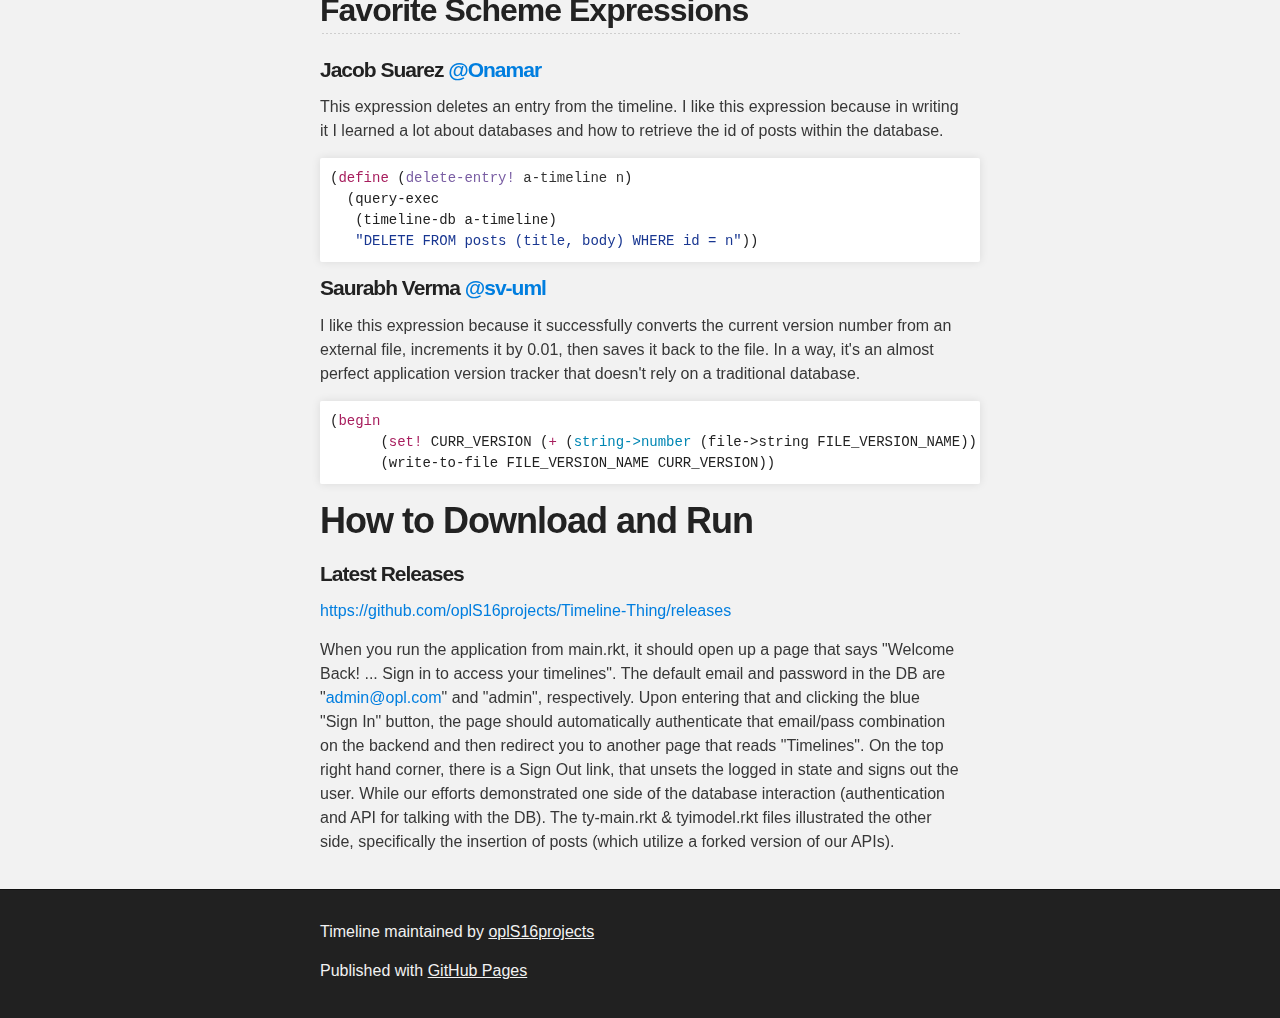
==== commit b59335d9: "Create gh-pages branch via GitHub" ====
--- a/index.html
+++ b/index.html
@@ -132,8 +132,7 @@
 
 <p><a href="https://github.com/oplS16projects/Timeline-Thing/releases">https://github.com/oplS16projects/Timeline-Thing/releases</a></p>
 
-<p>Run main.rkt to open the initial webpage.
-Run ty-main.rkt to open the alternative webpage.</p>
+<p>When you run the application from main.rkt, it should open up a page that says "Welcome Back! ... Sign in to access your timelines". The default email and password in the DB are "<a href="mailto:admin@opl.com">admin@opl.com</a>" and "admin", respectively. Upon entering that and clicking the blue "Sign In" button, the page should automatically authenticate that email/pass combination on the backend and then redirect you to another page that reads "Timelines". On the top right hand corner, there is a Sign Out link, that unsets the logged in state and signs out the user. While our efforts demonstrated one side of the database interaction (authentication and API for talking with the DB). The ty-main.rkt &amp; tyimodel.rkt files illustrated the other side, specifically the insertion of posts (which utilize a forked version of our APIs).</p>
       </section>
     </div>
 
